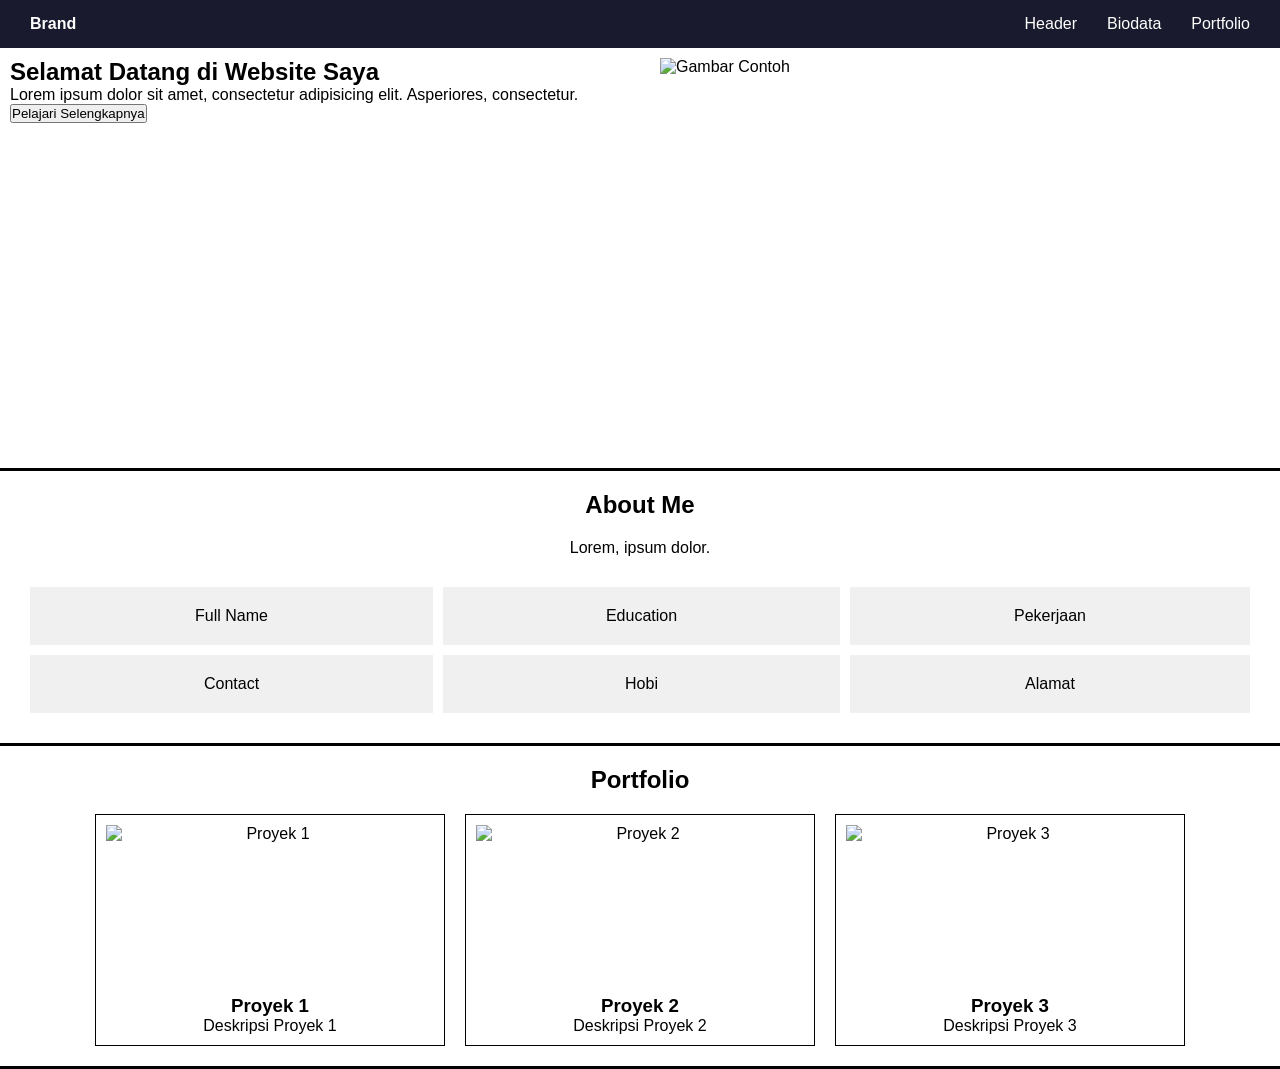
==== Sesi 1-Fundamental Git HTML & AI/index.html @ 9853ef1e "add: Sesi-02 CSS Grid & Responsive Design" ====
<!doctype html>
<html lang="en">
  <head>
    <meta charset="UTF-8" />
    <meta name="viewport" content="width=device-width, initial-scale=1.0" />
    <!-- Style CSS -->
    <link rel="stylesheet" href="style.css" />
    <title>Profil Biodata</title>
  </head>
  <body>
    <!-- HEADER -->
    <nav>
      <span class="brand">Brand</span>
      <ul>
        <li>
          <a href="#">Header</a>
        </li>
        <li>
          <a href="#">Biodata</a>
        </li>
        <li>
          <a href="#">Portfolio</a>
        </li>
      </ul>
    </nav>

    <!-- HERO -->
    <section>
      <div>
        <h2>Selamat Datang di Website Saya</h2>
        <p>Lorem ipsum dolor sit amet, consectetur adipisicing elit. Asperiores, consectetur.</p>
        <button>Pelajari Selengkapnya</button>
      </div>
      <div>
        <img src="https://kabarbaik.co/wp-content/uploads/2024/10/kucing-v.jpeg" alt="Gambar Contoh" />
      </div>
    </section>

    <!-- ABOUT -->
    <section>
      <h2>About Me</h2>
      <p>Lorem, ipsum dolor.</p>
      <table>
        <tr>
          <td>Full Name</td>
          <td>Education</td>
          <td>Pekerjaan</td>
        </tr>

        <tr>
          <td>Contact</td>
          <td>Hobi</td>
          <td>Alamat</td>
        </tr>
      </table>
    </section>

    <!-- PORTFOLIO -->
    <section>
      <h2>Portfolio</h2>
      <div>
        <img src="https://placehold.co/600x400" alt="Proyek 1" />
        <h3>Proyek 1</h3>
        <p>Deskripsi Proyek 1</p>
      </div>
      <div>
        <img src="https://placehold.co/600x400" alt="Proyek 2" />
        <h3>Proyek 2</h3>
        <p>Deskripsi Proyek 2</p>
      </div>
      <div>
        <img src="https://placehold.co/600x400" alt="Proyek 3" />
        <h3>Proyek 3</h3>
        <p>Deskripsi Proyek 3</p>
      </div>
    </section>
  </body>
</html>
---- Sesi 1-Fundamental Git HTML & AI/style.css ----
* {
  margin: 0;
  padding: 0;
  box-sizing: border-box;
  font-family: Arial, sans-serif;
}

section {
  border-bottom: 3px solid #000000;
  padding: 20px;
}

/* HEADER */
nav {
  background-color: #1a1a2e;
  padding: 15px 30px;
  display: flex;
  justify-content: space-between;
  align-items: center;
  position: sticky;
  top: 0;
  z-index: 100;
}

nav .brand {
  color: #fff;
  font-weight: bold;
}

nav ul {
  list-style: none;
  display: flex;
  gap: 30px;
}

nav a {
  color: #fff;
  text-decoration: none;
  transition: color 0.3s;
}

nav a:hover {
  color: #f39c12;
}

/* HERO */
section:first-of-type {
  display: flex;
  align-items: flex-start;
  gap: 40px;
  padding: 10px;
}

section:first-of-type > div {
  flex: 1;
}

section:first-of-type img {
  width: 100%;
  height: 400px;
  object-fit: cover;
  display: block;
}

/* ABOUT */
section:nth-of-type(2) h2 {
  text-align: center;
  padding-bottom: 20px;
}

section:nth-of-type(2) p {
  text-align: center;
  padding-bottom: 20px;
}

table {
  width: 100%;
  border-collapse: separate;
  border-spacing: 10px;
  margin-top: 0;
}

td {
  background-color: #f0f0f0;
  padding: 20px;
  text-align: center;
}

/* PORTFOLIO */
section:last-of-type {
  text-align: center;
  display: flex;
  flex-wrap: wrap;
  justify-content: center; /* biar card ngumpul ke tengah */
  gap: 20px;
  padding: 20px;
}

section:last-of-type h2 {
  width: 100%; /* biar judul "Portfolio" tetap di baris sendiri */
}

section:last-of-type > div {
  flex: 1 1 250px; /* boleh grow & shrink, basis 250px */
  max-width: 350px; /* tapi nggak boleh lebih dari ini */
  border: 1px solid #000;
  padding-bottom: 10px;
}

section:last-of-type img {
  width: 100%;
  height: 180px; /* dikurangin dari 200px */
  object-fit: cover;
  display: block;
  padding: 10px;
}
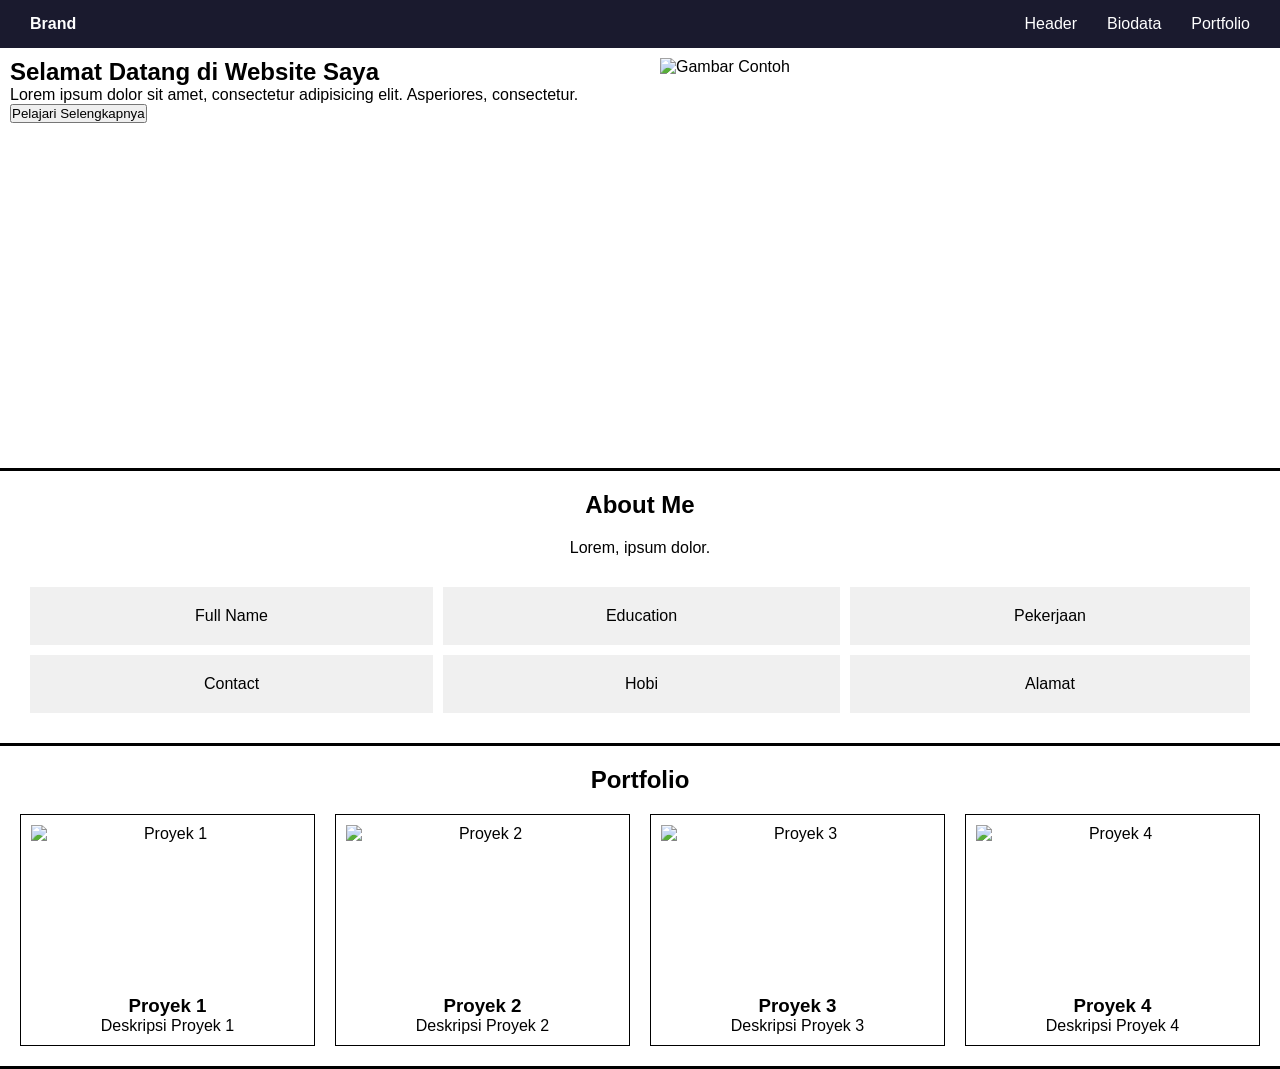
==== commit bb3e72a1: "add: Sesi-01 Fundamental Git HTML & AI" ====
--- a/Sesi 1-Fundamental Git HTML & AI/index.html
+++ b/Sesi 1-Fundamental Git HTML & AI/index.html
@@ -73,6 +73,11 @@
         <h3>Proyek 3</h3>
         <p>Deskripsi Proyek 3</p>
       </div>
+      <div>
+        <img src="https://placehold.co/600x400" alt="Proyek 4" />
+        <h3>Proyek 4</h3>
+        <p>Deskripsi Proyek 4</p>
+      </div>
     </section>
   </body>
 </html>
